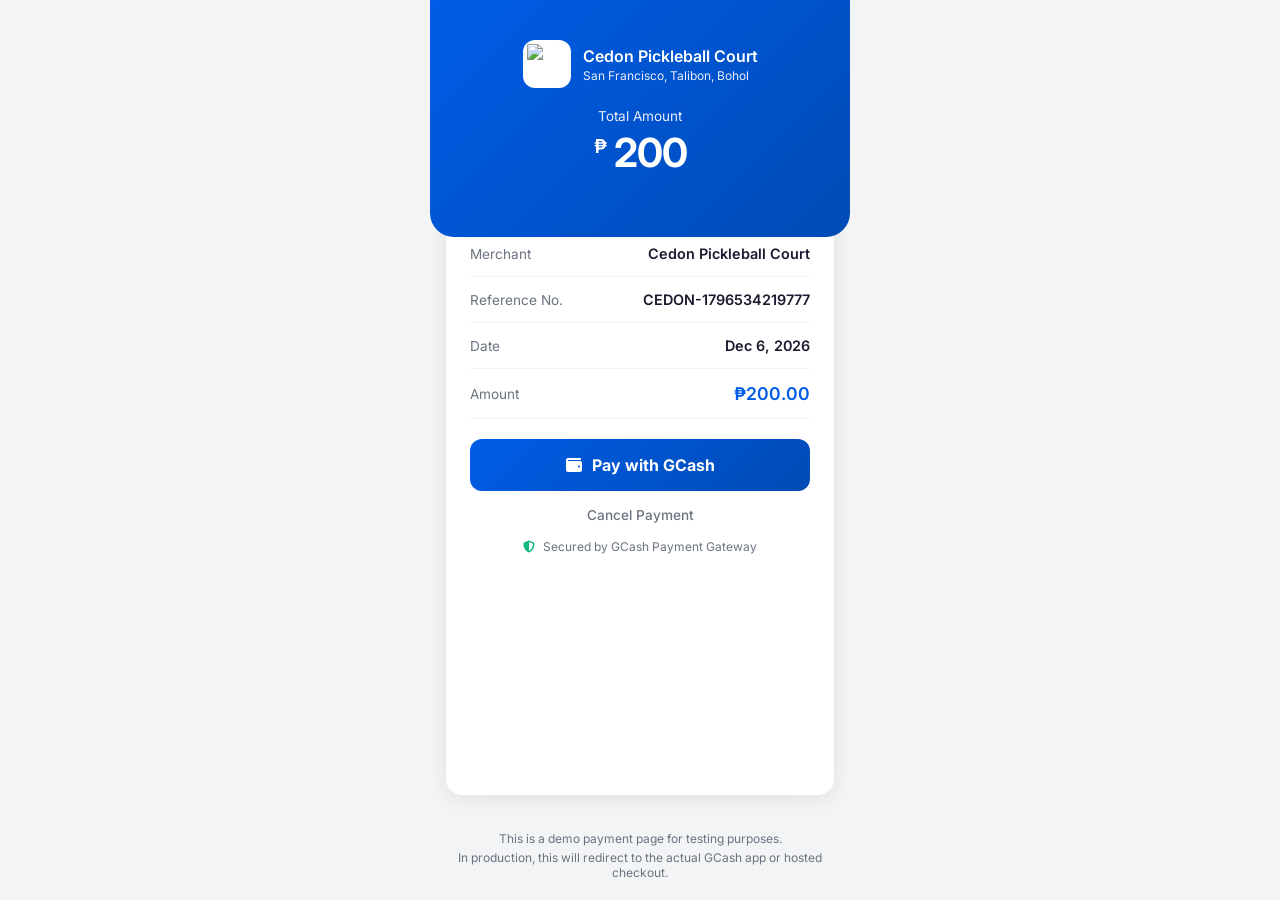
==== gcash-payment.html @ 77474101 "Add files via upload Initial commit - booking website" ====
<!DOCTYPE html>
<html lang="en">
<head>
    <meta charset="UTF-8">
    <meta name="viewport" content="width=device-width, initial-scale=1.0, maximum-scale=1.0, user-scalable=no">
    <title>GCash Payment - Cedon Pickleball Court</title>
    <link rel="preconnect" href="https://fonts.googleapis.com">
    <link href="https://fonts.googleapis.com/css2?family=Inter:wght@400;500;600;700&display=swap" rel="stylesheet">
    <link rel="stylesheet" href="https://cdnjs.cloudflare.com/ajax/libs/font-awesome/6.4.0/css/all.min.css">
    <style>
        :root {
            --gcash-blue: #005ce6;
            --gcash-dark: #004bb5;
            --gcash-light: #e8f1ff;
            --text-dark: #1a1a2e;
            --text-muted: #6b7280;
            --bg-gray: #f3f4f6;
            --success: #10b981;
        }

        * {
            margin: 0;
            padding: 0;
            box-sizing: border-box;
        }

        body {
            font-family: 'Inter', -apple-system, BlinkMacSystemFont, sans-serif;
            background: var(--bg-gray);
            min-height: 100vh;
            display: flex;
            flex-direction: column;
        }

        .payment-container {
            max-width: 420px;
            margin: 0 auto;
            width: 100%;
            flex: 1;
            display: flex;
            flex-direction: column;
        }

        /* Header */
        .payment-header {
            background: linear-gradient(135deg, var(--gcash-blue), var(--gcash-dark));
            color: white;
            padding: 40px 24px 60px;
            text-align: center;
            position: relative;
            border-radius: 0 0 24px 24px;
        }

        .merchant-info {
            display: flex;
            align-items: center;
            justify-content: center;
            gap: 12px;
            margin-bottom: 20px;
        }

        .merchant-logo {
            width: 48px;
            height: 48px;
            background: white;
            border-radius: 12px;
            display: flex;
            align-items: center;
            justify-content: center;
            overflow: hidden;
        }

        .merchant-logo img {
            width: 40px;
            height: 40px;
            object-fit: contain;
        }

        .merchant-name {
            text-align: left;
        }

        .merchant-name h2 {
            font-size: 1rem;
            font-weight: 600;
            margin-bottom: 2px;
        }

        .merchant-name p {
            font-size: 0.75rem;
            opacity: 0.9;
        }

        .amount-display {
            margin-top: 8px;
        }

        .amount-label {
            font-size: 0.85rem;
            opacity: 0.9;
            margin-bottom: 4px;
        }

        .amount-value {
            font-size: 2.5rem;
            font-weight: 700;
            letter-spacing: -1px;
        }

        .amount-currency {
            font-size: 1.2rem;
            font-weight: 600;
            vertical-align: super;
        }

        /* Card */
        .payment-card {
            background: white;
            margin: -30px 16px 16px;
            border-radius: 16px;
            padding: 24px;
            box-shadow: 0 4px 20px rgba(0, 0, 0, 0.08);
            flex: 1;
        }

        .detail-row {
            display: flex;
            justify-content: space-between;
            align-items: center;
            padding: 14px 0;
            border-bottom: 1px solid #f3f4f6;
        }

        .detail-row:last-child {
            border-bottom: none;
        }

        .detail-label {
            color: var(--text-muted);
            font-size: 0.85rem;
        }

        .detail-value {
            color: var(--text-dark);
            font-weight: 600;
            font-size: 0.9rem;
            text-align: right;
        }

        .detail-value.amount {
            color: var(--gcash-blue);
            font-size: 1.1rem;
        }

        /* Pay Button */
        .pay-button {
            background: linear-gradient(135deg, var(--gcash-blue), var(--gcash-dark));
            color: white;
            border: none;
            width: 100%;
            padding: 16px;
            border-radius: 12px;
            font-size: 1rem;
            font-weight: 700;
            cursor: pointer;
            margin-top: 20px;
            transition: all 0.2s ease;
            display: flex;
            align-items: center;
            justify-content: center;
            gap: 10px;
            font-family: inherit;
        }

        .pay-button:hover {
            transform: translateY(-2px);
            box-shadow: 0 8px 25px rgba(0, 92, 230, 0.3);
        }

        .pay-button:active {
            transform: translateY(0);
        }

        .pay-button:disabled {
            opacity: 0.7;
            cursor: not-allowed;
            transform: none;
        }

        /* Processing State */
        .processing-overlay {
            position: fixed;
            inset: 0;
            background: rgba(255, 255, 255, 0.95);
            display: none;
            flex-direction: column;
            align-items: center;
            justify-content: center;
            z-index: 100;
        }

        .processing-overlay.active {
            display: flex;
        }

        .spinner {
            width: 60px;
            height: 60px;
            border: 4px solid var(--gcash-light);
            border-top-color: var(--gcash-blue);
            border-radius: 50%;
            animation: spin 0.8s linear infinite;
            margin-bottom: 20px;
        }

        @keyframes spin {
            to { transform: rotate(360deg); }
        }

        .processing-text {
            color: var(--text-dark);
            font-weight: 600;
            font-size: 1.1rem;
        }

        .processing-subtext {
            color: var(--text-muted);
            font-size: 0.85rem;
            margin-top: 8px;
        }

        /* Security Badge */
        .security-badge {
            display: flex;
            align-items: center;
            justify-content: center;
            gap: 8px;
            margin-top: 16px;
            color: var(--text-muted);
            font-size: 0.75rem;
        }

        .security-badge i {
            color: var(--success);
        }

        /* Footer */
        .payment-footer {
            text-align: center;
            padding: 20px;
            color: var(--text-muted);
            font-size: 0.75rem;
        }

        .payment-footer img {
            height: 24px;
            margin-bottom: 8px;
            opacity: 0.6;
        }

        /* Cancel Link */
        .cancel-link {
            display: block;
            text-align: center;
            margin-top: 16px;
            color: var(--text-muted);
            text-decoration: none;
            font-size: 0.85rem;
            font-weight: 500;
        }

        .cancel-link:hover {
            color: var(--gcash-blue);
        }
    </style>
</head>
<body>
    <div class="payment-container">
        <div class="payment-header">
            <div class="merchant-info">
                <div class="merchant-logo">
                    <img src="assets/logo.png" alt="Cedon">
                </div>
                <div class="merchant-name">
                    <h2>Cedon Pickleball Court</h2>
                    <p>San Francisco, Talibon, Bohol</p>
                </div>
            </div>
            <div class="amount-display">
                <div class="amount-label">Total Amount</div>
                <div class="amount-value">
                    <span class="amount-currency">₱</span>
                    <span id="amountValue">200</span>
                </div>
            </div>
        </div>

        <div class="payment-card">
            <div class="detail-row">
                <span class="detail-label">Merchant</span>
                <span class="detail-value">Cedon Pickleball Court</span>
            </div>
            <div class="detail-row">
                <span class="detail-label">Reference No.</span>
                <span class="detail-value" id="refNumber">CEDON-001</span>
            </div>
            <div class="detail-row">
                <span class="detail-label">Date</span>
                <span class="detail-value" id="paymentDate">-</span>
            </div>
            <div class="detail-row">
                <span class="detail-label">Amount</span>
                <span class="detail-value amount" id="detailAmount">₱200.00</span>
            </div>

            <button id="payButton" class="pay-button">
                <i class="fas fa-wallet"></i>
                Pay with GCash
            </button>

            <a href="#" id="cancelLink" class="cancel-link">Cancel Payment</a>

            <div class="security-badge">
                <i class="fas fa-shield-alt"></i>
                <span>Secured by GCash Payment Gateway</span>
            </div>
        </div>

        <div class="payment-footer">
            <p>This is a demo payment page for testing purposes.</p>
            <p style="margin-top:4px;">In production, this will redirect to the actual GCash app or hosted checkout.</p>
        </div>
    </div>

    <div id="processingOverlay" class="processing-overlay">
        <div class="spinner"></div>
        <div class="processing-text">Processing Payment</div>
        <div class="processing-subtext">Please do not close this window...</div>
    </div>

    <script>
        (function() {
            const params = new URLSearchParams(window.location.search);
            const amount = params.get('amount') || '200';
            const redirectUrl = params.get('redirect') || '';
            const ref = params.get('ref') || 'CEDON-' + Date.now();

            // Update display
            document.getElementById('amountValue').textContent = amount;
            document.getElementById('detailAmount').textContent = '₱' + parseInt(amount).toFixed(2);
            document.getElementById('refNumber').textContent = ref;
            document.getElementById('paymentDate').textContent = new Date().toLocaleDateString('en-US', {
                year: 'numeric', month: 'short', day: 'numeric'
            });

            // Pay button
            document.getElementById('payButton').addEventListener('click', function() {
                const overlay = document.getElementById('processingOverlay');
                overlay.classList.add('active');

                // Simulate processing delay
                setTimeout(function() {
                    if (redirectUrl) {
                        window.location.href = decodeURIComponent(redirectUrl);
                    } else {
                        alert('Payment simulated successfully! In production, this redirects back from GCash.');
                        window.history.back();
                    }
                }, 2500);
            });

            // Cancel link
            document.getElementById('cancelLink').addEventListener('click', function(e) {
                e.preventDefault();
                if (confirm('Cancel this payment?')) {
                    window.history.back();
                }
            });
        })();
    </script>
</body>
</html>
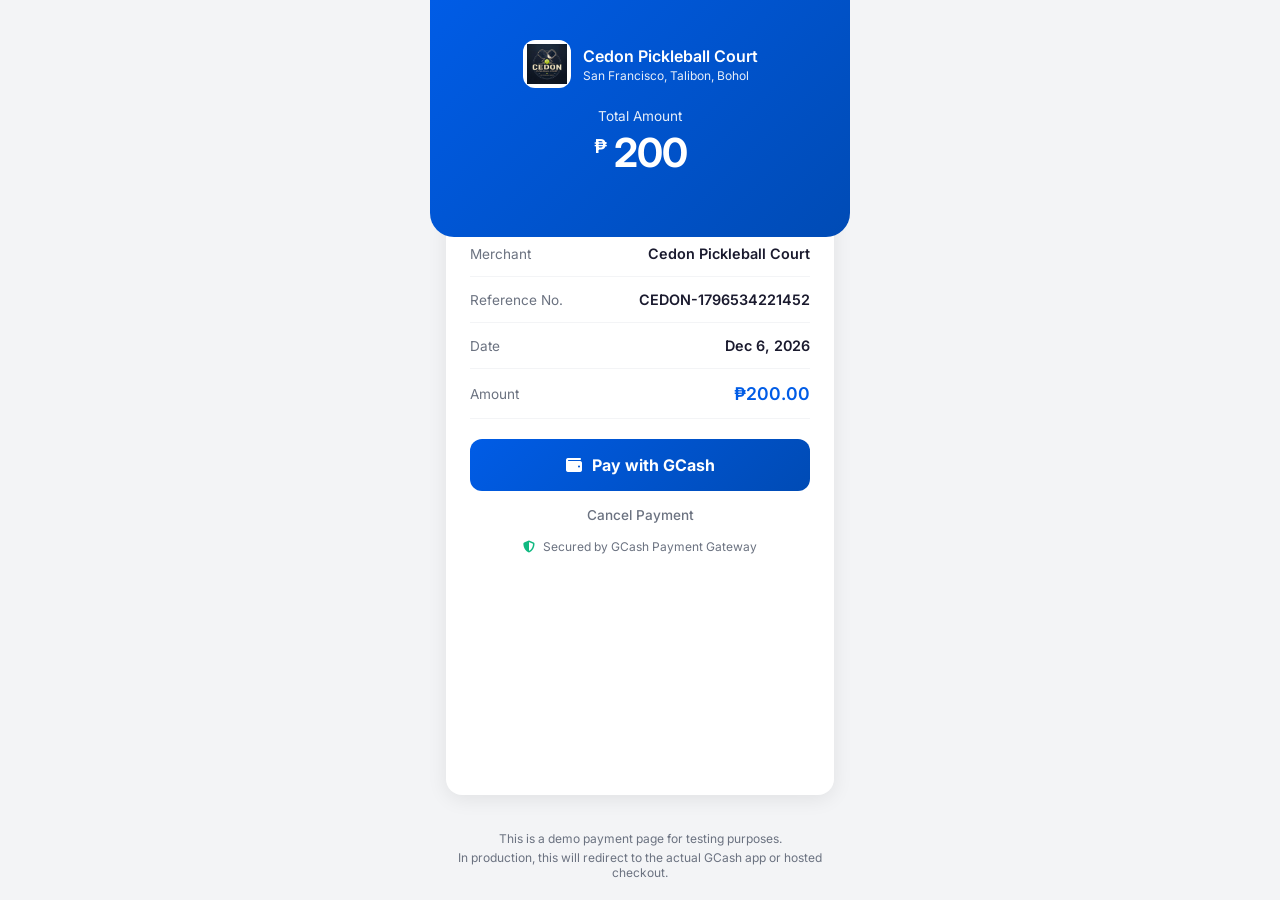
==== commit 6ba5c2e5: "Flat structure update" ====
--- a/gcash-payment.html
+++ b/gcash-payment.html
@@ -41,7 +41,6 @@
             flex-direction: column;
         }
 
-        /* Header */
         .payment-header {
             background: linear-gradient(135deg, var(--gcash-blue), var(--gcash-dark));
             color: white;
@@ -113,7 +112,6 @@
             vertical-align: super;
         }
 
-        /* Card */
         .payment-card {
             background: white;
             margin: -30px 16px 16px;
@@ -152,7 +150,6 @@
             font-size: 1.1rem;
         }
 
-        /* Pay Button */
         .pay-button {
             background: linear-gradient(135deg, var(--gcash-blue), var(--gcash-dark));
             color: white;
@@ -187,7 +184,6 @@
             transform: none;
         }
 
-        /* Processing State */
         .processing-overlay {
             position: fixed;
             inset: 0;
@@ -229,7 +225,6 @@
             margin-top: 8px;
         }
 
-        /* Security Badge */
         .security-badge {
             display: flex;
             align-items: center;
@@ -244,7 +239,6 @@
             color: var(--success);
         }
 
-        /* Footer */
         .payment-footer {
             text-align: center;
             padding: 20px;
@@ -252,13 +246,6 @@
             font-size: 0.75rem;
         }
 
-        .payment-footer img {
-            height: 24px;
-            margin-bottom: 8px;
-            opacity: 0.6;
-        }
-
-        /* Cancel Link */
         .cancel-link {
             display: block;
             text-align: center;
@@ -279,7 +266,7 @@
         <div class="payment-header">
             <div class="merchant-info">
                 <div class="merchant-logo">
-                    <img src="assets/logo.png" alt="Cedon">
+                    <img src="logo.png" alt="Cedon">
                 </div>
                 <div class="merchant-name">
                     <h2>Cedon Pickleball Court</h2>
@@ -345,7 +332,6 @@
             const redirectUrl = params.get('redirect') || '';
             const ref = params.get('ref') || 'CEDON-' + Date.now();
 
-            // Update display
             document.getElementById('amountValue').textContent = amount;
             document.getElementById('detailAmount').textContent = '₱' + parseInt(amount).toFixed(2);
             document.getElementById('refNumber').textContent = ref;
@@ -353,23 +339,20 @@
                 year: 'numeric', month: 'short', day: 'numeric'
             });
 
-            // Pay button
             document.getElementById('payButton').addEventListener('click', function() {
                 const overlay = document.getElementById('processingOverlay');
                 overlay.classList.add('active');
 
-                // Simulate processing delay
                 setTimeout(function() {
                     if (redirectUrl) {
                         window.location.href = decodeURIComponent(redirectUrl);
                     } else {
-                        alert('Payment simulated successfully! In production, this redirects back from GCash.');
+                        alert('Payment simulated successfully!');
                         window.history.back();
                     }
                 }, 2500);
             });
 
-            // Cancel link
             document.getElementById('cancelLink').addEventListener('click', function(e) {
                 e.preventDefault();
                 if (confirm('Cancel this payment?')) {
